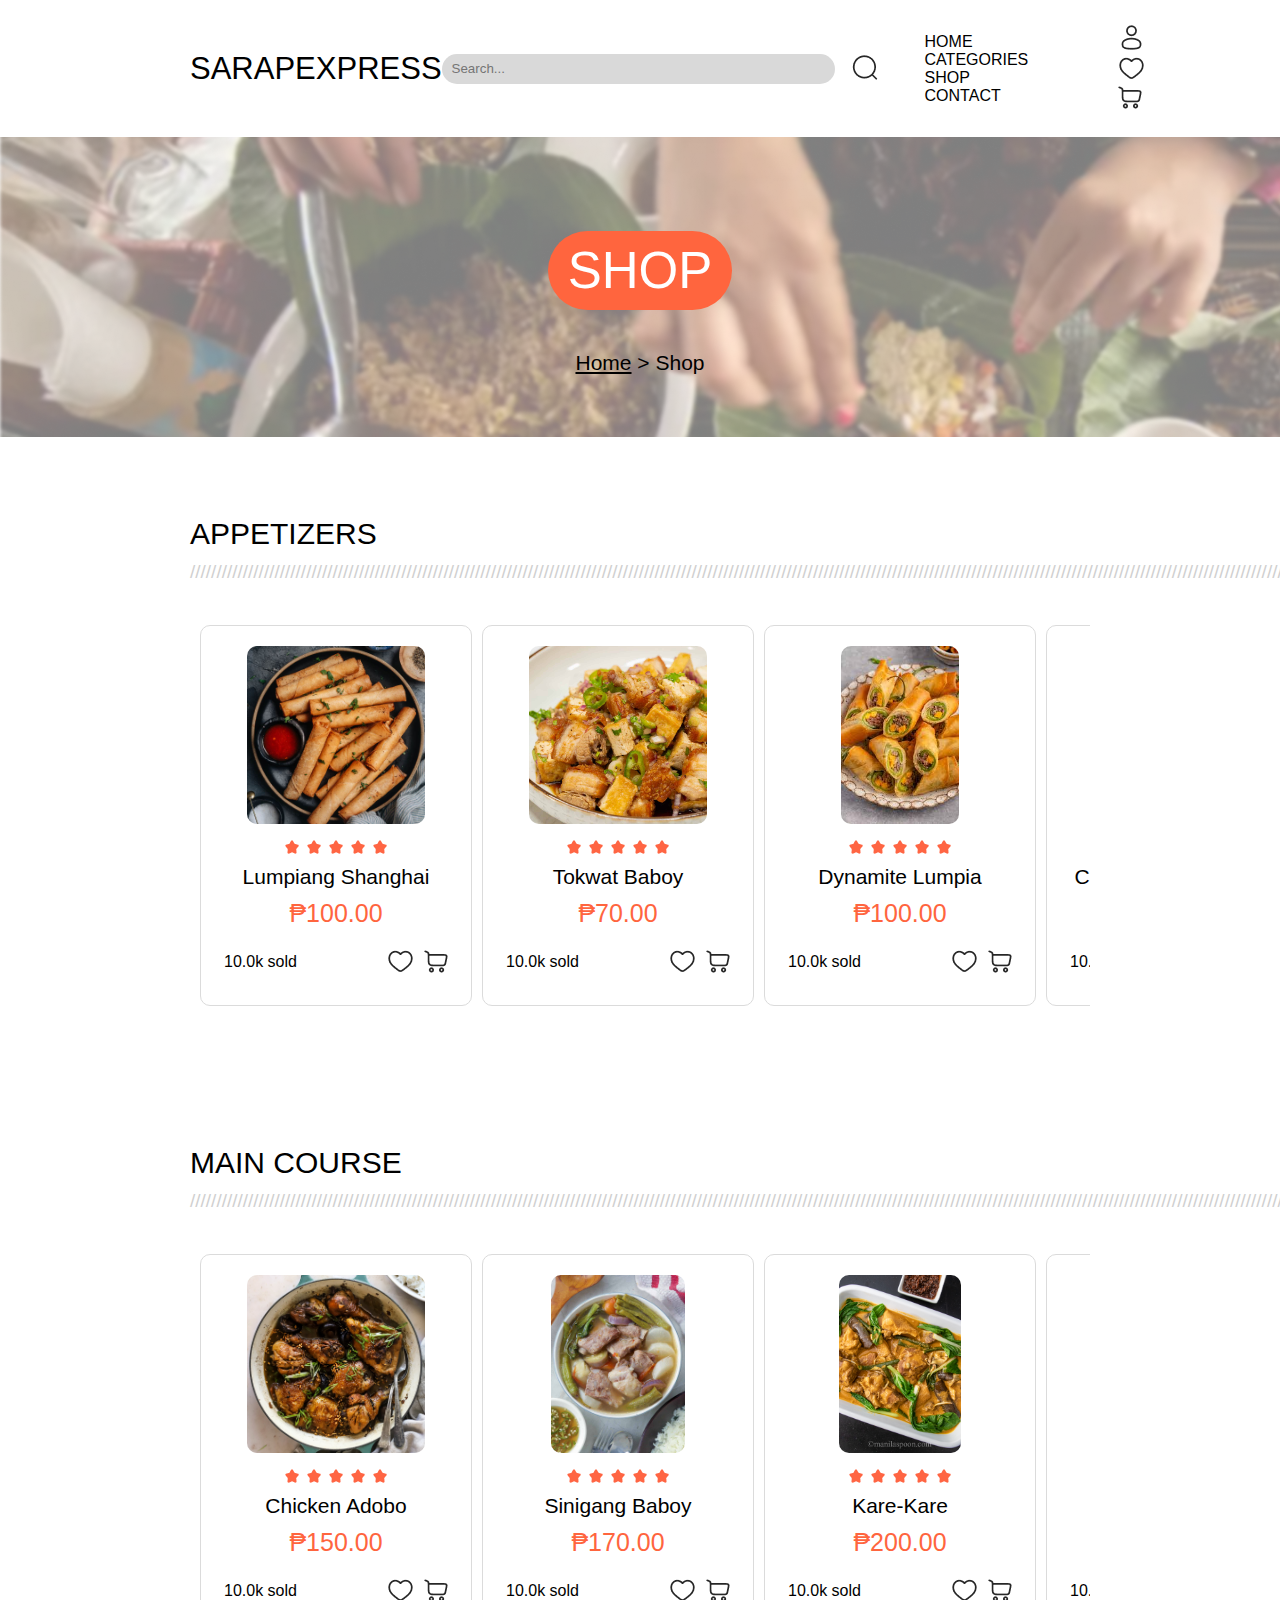
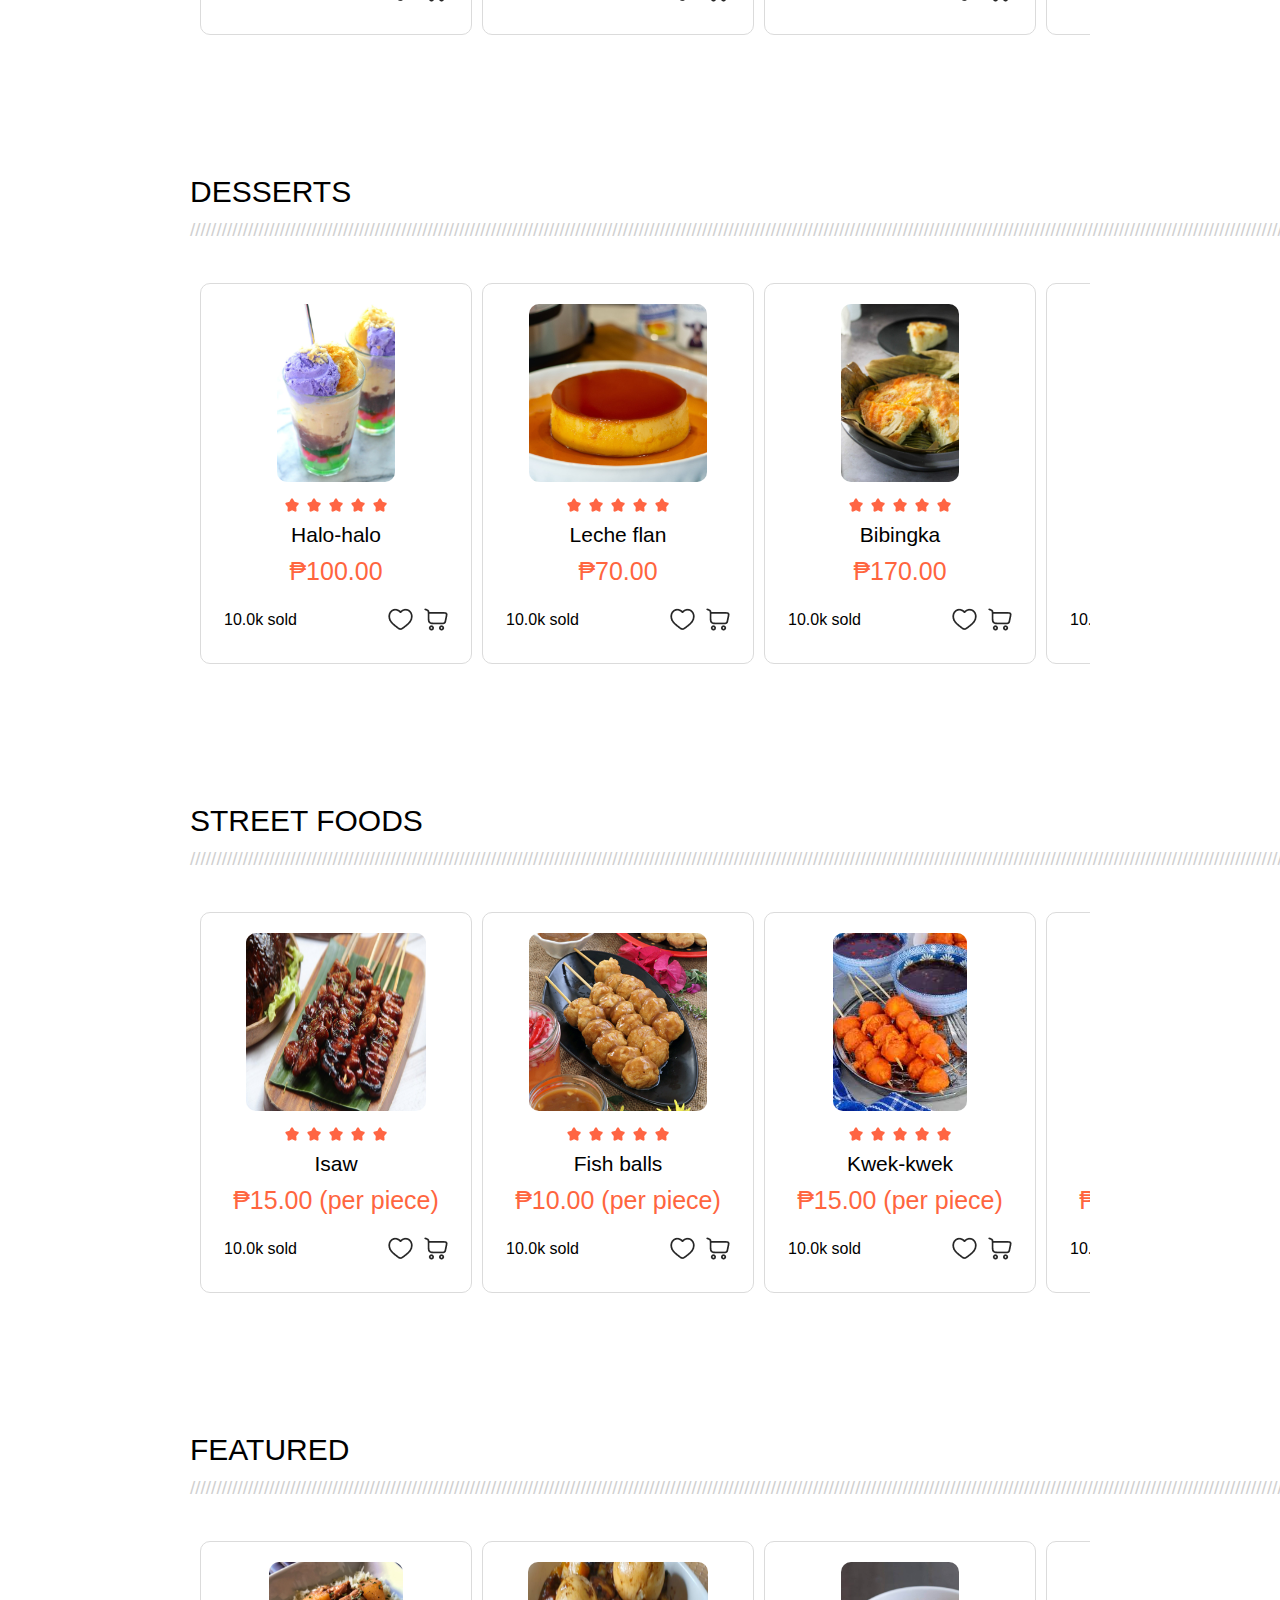
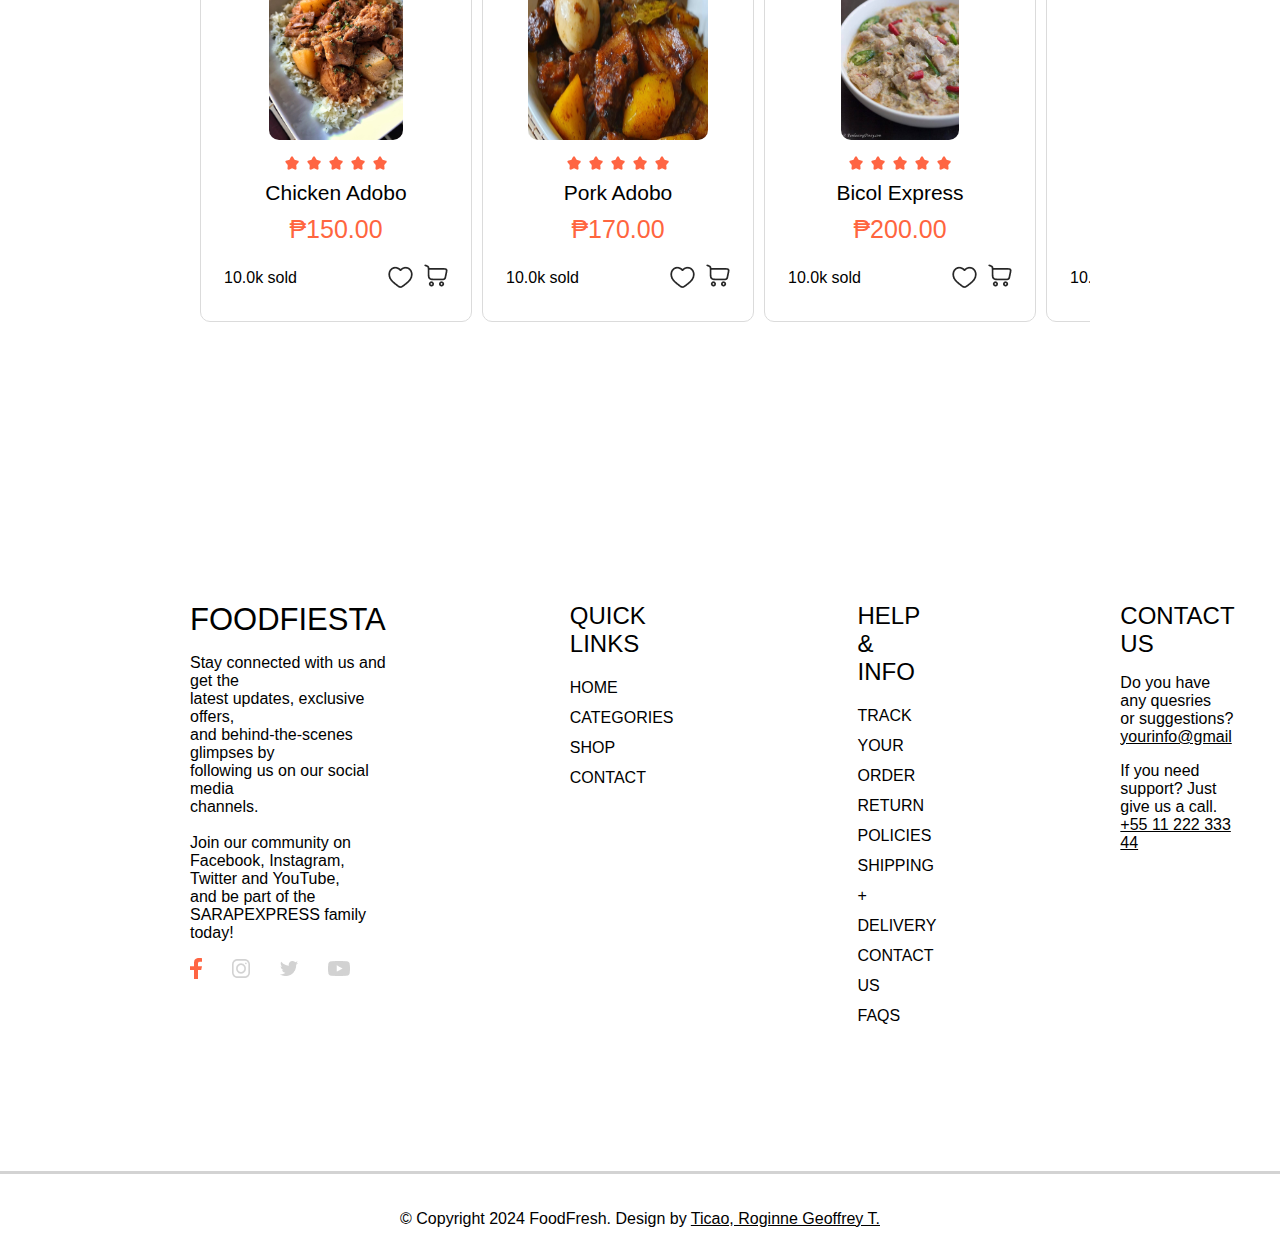
==== Shop.html @ 7c1c5e73 "Add files via upload" ====
<!DOCTYPE html>
<html lang="en">
<head>
    <meta charset="UTF-8">
    <meta name="viewport" content="width=device-width, initial-scale=1.0">
    <title>SarapExpress/Category - Ticao</title>

    <link rel="stylesheet" href="OtherPages.css">
</head>
<body>
    <nav class="navbar">
		<div class="navdiv">
			<div class="logo"><a href="index.html"><b>SARAP</b>EXPRESS</a></div>
				<div class = "search-bar">
					<input type="text" placeholder="Search..." name="search" class="search-input">
					<button type="submit" class = "search-Button">
						<img src="ECommerce Assets\magnifier.png" alt="searchButton">
					</button>
				</div>
			<ul class="navLinks">
				<li><a href="index.html">HOME</a></li>
				<li><a href="index.html#Categories">CATEGORIES</a></li>
                <li><a href="Shop.html">SHOP</a></li>
				<li><a href="#Contact">CONTACT</a></li>
			</ul>

		<div class = "buttons">
			<ul>
				<a href="UserAccount.html">
					<img src="ECommerce Assets\userAccount.png" alt="userButton">
				</a>
				<a href="Heart.html">
					<img src="ECommerce Assets\heart.png" alt="heartButton">
				</a>
				<a href="Cart.html">
					<img src="ECommerce Assets\add to cart.png" alt="cartButton">
				</a>
			</ul>
		</div>
		</div>
	</nav>

	<div class="container">
		<div class="banner">
			<div class="text">
				<p class = "title">SHOP</p>
				<p class = "bannerLink"><a href="index.html">Home</a> > Shop</p>
			</div>
		</div>
	</div>

	<div class="bigContainer">
		<section class="padding" id = "appetizers">
			<p>APPETIZERS <span class="slashes">/////////////////////////////////////////////////////////////////////////////////////////////////////////////////////////////////////////////////////////////////////////////////////////////////////////////////////////////////////////////////////////////////////</span></p>
				<span class="slides horizontalScrolling">
					<div>
						<img src="ECommerce Assets/APPETIZER/lumpiang-shanghai.jpg"  class="images">
						<img src="ECommerce Assets\stars.png" class="stars">
						<p class = "names">Lumpiang Shanghai</p>
						<p class = "prices">₱100.00</p>
						<p class="soldWithCart">
							10.0k sold
							<img src="ECommerce Assets/heart.png" class="wishlist">
							<img src="ECommerce Assets\add to cart.png" alt="cart">
						</p>
					</div>
					<div>
						<img src="ECommerce Assets/APPETIZER/tokwat-baboy.jpg"  class="images">
						<img src="ECommerce Assets\stars.png" class="stars">
						<p class = "names">Tokwat Baboy</p>
						<p class = "prices">₱70.00</p>
						<p class="soldWithCart">
							10.0k sold
							<img src="ECommerce Assets/heart.png" class="wishlist">
							<img src="ECommerce Assets\add to cart.png" alt="cart">
						</p>
					</div>
					<div>
						<img src="ECommerce Assets/APPETIZER/dynamite-lumpia.jpeg"  class="images">
						<img src="ECommerce Assets\stars.png" class="stars">
						<p class = "names">Dynamite Lumpia</p>
						<p class = "prices">₱100.00</p>
						<p class="soldWithCart">
							10.0k sold
							<img src="ECommerce Assets/heart.png" class="wishlist">
							<img src="ECommerce Assets\add to cart.png" alt="cart">
						</p>
					</div>
					<div>
						<img src="ECommerce Assets/APPETIZER/chicken-inasal.jpg"  class="images">
						<img src="ECommerce Assets\stars.png" class="stars">
						<p class = "names">Chicken chicken-inasal</p>
						<p class = "prices">₱80.00</p>
						<p class="soldWithCart">
							10.0k sold
							<img src="ECommerce Assets/heart.png" class="wishlist">
							<img src="ECommerce Assets\add to cart.png" alt="cart">
						</p>
					</div>
					<div>
						<img src="ECommerce Assets/APPETIZER/ukoy.jpg"  class="images">
						<img src="ECommerce Assets\stars.png" class="stars">
						<p class = "names">Ukoy</p>
						<p class = "prices">₱50.00</p>
						<p class="soldWithCart">
							10.0k sold
							<img src="ECommerce Assets/heart.png" class="wishlist">
							<img src="ECommerce Assets\add to cart.png" alt="cart">
						</p>
					</div>
					<div>
						<img src="ECommerce Assets/APPETIZER/lumpiang-shanghai.jpg"  class="images">
						<img src="ECommerce Assets\stars.png" class="stars">
						<p class = "names">Lumpiang Shanghai</p>
						<p class = "prices">₱100.00</p>
						<p class="soldWithCart">
							10.0k sold
							<img src="ECommerce Assets/heart.png" class="wishlist">
							<img src="ECommerce Assets\add to cart.png" alt="cart">
						</p>
					</div>
					<div>
						<img src="ECommerce Assets/APPETIZER/tokwat-baboy.jpg"  class="images">
						<img src="ECommerce Assets\stars.png" class="stars">
						<p class = "names">Tokwat Baboy</p>
						<p class = "prices">₱70.00</p>
						<p class="soldWithCart">
							10.0k sold
							<img src="ECommerce Assets/heart.png" class="wishlist">
							<img src="ECommerce Assets\add to cart.png" alt="cart">
						</p>
					</div>
					<div>
						<img src="ECommerce Assets/APPETIZER/dynamite-lumpia.jpeg"  class="images">
						<img src="ECommerce Assets\stars.png" class="stars">
						<p class = "names">Dynamite Lumpia</p>
						<p class = "prices">₱100.00</p>
						<p class="soldWithCart">
							10.0k sold
							<img src="ECommerce Assets/heart.png" class="wishlist">
							<img src="ECommerce Assets\add to cart.png" alt="cart">
						</p>
					</div>
					<div>
						<img src="ECommerce Assets/APPETIZER/chicken-inasal.jpg"  class="images">
						<img src="ECommerce Assets\stars.png" class="stars">
						<p class = "names">Chicken chicken-inasal</p>
						<p class = "prices">₱80.00</p>
						<p class="soldWithCart">
							10.0k sold
							<img src="ECommerce Assets/heart.png" class="wishlist">
							<img src="ECommerce Assets\add to cart.png" alt="cart">
						</p>
					</div>
					<div>
						<img src="ECommerce Assets/APPETIZER/ukoy.jpg"  class="images">
						<img src="ECommerce Assets\stars.png" class="stars">
						<p class = "names">Ukoy</p>
						<p class = "prices">₱50.00</p>
						<p class="soldWithCart">
							10.0k sold
							<img src="ECommerce Assets/heart.png" class="wishlist">
							<img src="ECommerce Assets\add to cart.png" alt="cart">
						</p>
					</div>
				</span>
		</section>

		<section class="padding" id = "mainCourse">
			<p>MAIN COURSE <span class="slashes">///////////////////////////////////////////////////////////////////////////////////////////////////////////////////////////////////////////////////////////////////////////////////////////////////////////////////////////////////////////////////////////////////</span></p>
				<span class="slides horizontalScrolling">
					<div>
						<img src="ECommerce Assets/MAIN COURSE/chicken-adobo.jpeg"  class="images">
						<img src="ECommerce Assets\stars.png" class="stars">
						<p class = "names">Chicken Adobo</p>
						<p class = "prices">₱150.00</p>
						<p class="soldWithCart">
							10.0k sold
							<img src="ECommerce Assets/heart.png" class="wishlist">
							<img src="ECommerce Assets\add to cart.png" alt="cart">
						</p>
					</div>
					<div>
						<img src="ECommerce Assets/MAIN COURSE/sinigang-baboy.jpg"  class="images">
						<img src="ECommerce Assets\stars.png" class="stars">
						<p class = "names">Sinigang Baboy</p>
						<p class = "prices">₱170.00</p>
						<p class="soldWithCart">
							10.0k sold
							<img src="ECommerce Assets/heart.png" class="wishlist">
							<img src="ECommerce Assets\add to cart.png" alt="cart">
						</p>
					</div>
					<div>
						<img src="ECommerce Assets/MAIN COURSE/kare-kare.jpg"  class="images">
						<img src="ECommerce Assets\stars.png" class="stars">
						<p class = "names">Kare-Kare</p>
						<p class = "prices">₱200.00</p>
						<p class="soldWithCart">
							10.0k sold
							<img src="ECommerce Assets/heart.png" class="wishlist">
							<img src="ECommerce Assets\add to cart.png" alt="cart">
						</p>
					</div>
					<div>
						<img src="ECommerce Assets/MAIN COURSE/lechon.jpg"  class="images">
						<img src="ECommerce Assets\stars.png" class="stars">
						<p class = "names">Lechon</p>
						<p class = "prices">₱200.00</p>
						<p class="soldWithCart">
							10.0k sold
							<img src="ECommerce Assets/heart.png" class="wishlist">
							<img src="ECommerce Assets\add to cart.png" alt="cart">
						</p>
					</div>
					<div>
						<img src="ECommerce Assets/MAIN COURSE/pancit-canton.jpg"  class="images">
						<img src="ECommerce Assets\stars.png" class="stars">
						<p class = "names">Pancit Canton</p>
						<p class = "prices">₱120.00</p>
						<p class="soldWithCart">
							10.0k sold
							<img src="ECommerce Assets/heart.png" class="wishlist">
							<img src="ECommerce Assets\add to cart.png" alt="cart">
						</p>
					</div>
					<div>
						<img src="ECommerce Assets/MAIN COURSE/chicken-adobo.jpeg"  class="images">
						<img src="ECommerce Assets\stars.png" class="stars">
						<p class = "names">Chicken Adobo</p>
						<p class = "prices">₱150.00</p>
						<p class="soldWithCart">
							10.0k sold
							<img src="ECommerce Assets/heart.png" class="wishlist">
							<img src="ECommerce Assets\add to cart.png" alt="cart">
						</p>
					</div>
					<div>
						<img src="ECommerce Assets/MAIN COURSE/sinigang-baboy.jpg"  class="images">
						<img src="ECommerce Assets\stars.png" class="stars">
						<p class = "names">Sinigang Baboy</p>
						<p class = "prices">₱170.00</p>
						<p class="soldWithCart">
							10.0k sold
							<img src="ECommerce Assets/heart.png" class="wishlist">
							<img src="ECommerce Assets\add to cart.png" alt="cart">
						</p>
					</div>
					<div>
						<img src="ECommerce Assets/MAIN COURSE/kare-kare.jpg"  class="images">
						<img src="ECommerce Assets\stars.png" class="stars">
						<p class = "names">Kare-Kare</p>
						<p class = "prices">₱200.00</p>
						<p class="soldWithCart">
							10.0k sold
							<img src="ECommerce Assets/heart.png" class="wishlist">
							<img src="ECommerce Assets\add to cart.png" alt="cart">
						</p>
					</div>
					<div>
						<img src="ECommerce Assets/MAIN COURSE/lechon.jpg"  class="images">
						<img src="ECommerce Assets\stars.png" class="stars">
						<p class = "names">Lechon</p>
						<p class = "prices">₱200.00</p>
						<p class="soldWithCart">
							10.0k sold
							<img src="ECommerce Assets/heart.png" class="wishlist">
							<img src="ECommerce Assets\add to cart.png" alt="cart">
						</p>
					</div>
					<div>
						<img src="ECommerce Assets/MAIN COURSE/pancit-canton.jpg"  class="images">
						<img src="ECommerce Assets\stars.png" class="stars">
						<p class = "names">Pancit Canton</p>
						<p class = "prices">₱120.00</p>
						<p class="soldWithCart">
							10.0k sold
							<img src="ECommerce Assets/heart.png" class="wishlist">
							<img src="ECommerce Assets\add to cart.png" alt="cart">
						</p>
					</div>
				</span>
		</section>
		<section class="padding" id = "desserts">
			<p>DESSERTS <span class="slashes">/////////////////////////////////////////////////////////////////////////////////////////////////////////////////////////////////////////////////////////////////////////////////////////////////////////////////////////////////////////////////////////////////////////////////</span></p>
				<span class="slides horizontalScrolling">
					<div>
						<img src="ECommerce Assets/DESSERTS/halo-halo.jpg"  class="images">
						<img src="ECommerce Assets\stars.png" class="stars">
						<p class = "names">Halo-halo</p>
						<p class = "prices">₱100.00</p>
						<p class="soldWithCart">
							10.0k sold
							<img src="ECommerce Assets/heart.png" class="wishlist">
							<img src="ECommerce Assets\add to cart.png" alt="cart">
						</p>
					</div>
					<div>
						<img src="ECommerce Assets/DESSERTS/leche-flan.jpg"  class="images">
						<img src="ECommerce Assets\stars.png" class="stars">
						<p class = "names">Leche flan</p>
						<p class = "prices">₱70.00</p>
						<p class="soldWithCart">
							10.0k sold
							<img src="ECommerce Assets/heart.png" class="wishlist">
							<img src="ECommerce Assets\add to cart.png" alt="cart">
						</p>
					</div>
					<div>
						<img src="ECommerce Assets/DESSERTS/bibingka.jpg"  class="images">
						<img src="ECommerce Assets\stars.png" class="stars">
						<p class = "names">Bibingka</p>
						<p class = "prices">₱170.00</p>
						<p class="soldWithCart">
							10.0k sold
							<img src="ECommerce Assets/heart.png" class="wishlist">
							<img src="ECommerce Assets\add to cart.png" alt="cart">
						</p>
					</div>
					<div>
						<img src="ECommerce Assets/DESSERTS/ube-halaya.jpg"  class="images">
						<img src="ECommerce Assets\stars.png" class="stars">
						<p class = "names">Ube Halaya</p>
						<p class = "prices">₱80.00</p>
						<p class="soldWithCart">
							10.0k sold
							<img src="ECommerce Assets/heart.png" class="wishlist">
							<img src="ECommerce Assets\add to cart.png" alt="cart">
						</p>
					</div>
					<div>
						<img src="ECommerce Assets/DESSERTS/turon.jpg"  class="images">
						<img src="ECommerce Assets\stars.png" class="stars">
						<p class = "names">Turon</p>
						<p class = "prices">₱25.00 (per piece)</p>
						<p class="soldWithCart">
							10.0k sold
							<img src="ECommerce Assets/heart.png" class="wishlist">
							<img src="ECommerce Assets\add to cart.png" alt="cart">
						</p>
					</div>
					<div>
						<img src="ECommerce Assets/DESSERTS/halo-halo.jpg"  class="images">
						<img src="ECommerce Assets\stars.png" class="stars">
						<p class = "names">Halo-halo</p>
						<p class = "prices">₱100.00</p>
						<p class="soldWithCart">
							10.0k sold
							<img src="ECommerce Assets/heart.png" class="wishlist">
							<img src="ECommerce Assets\add to cart.png" alt="cart">
						</p>
					</div>
					<div>
						<img src="ECommerce Assets/DESSERTS/leche-flan.jpg"  class="images">
						<img src="ECommerce Assets\stars.png" class="stars">
						<p class = "names">Leche flan</p>
						<p class = "prices">₱70.00</p>
						<p class="soldWithCart">
							10.0k sold
							<img src="ECommerce Assets/heart.png" class="wishlist">
							<img src="ECommerce Assets\add to cart.png" alt="cart">
						</p>
					</div>
					<div>
						<img src="ECommerce Assets/DESSERTS/bibingka.jpg"  class="images">
						<img src="ECommerce Assets\stars.png" class="stars">
						<p class = "names">Bibingka</p>
						<p class = "prices">₱170.00</p>
						<p class="soldWithCart">
							10.0k sold
							<img src="ECommerce Assets/heart.png" class="wishlist">
							<img src="ECommerce Assets\add to cart.png" alt="cart">
						</p>
					</div>
					<div>
						<img src="ECommerce Assets/DESSERTS/ube-halaya.jpg"  class="images">
						<img src="ECommerce Assets\stars.png" class="stars">
						<p class = "names">Ube Halaya</p>
						<p class = "prices">₱80.00</p>
						<p class="soldWithCart">
							10.0k sold
							<img src="ECommerce Assets/heart.png" class="wishlist">
							<img src="ECommerce Assets\add to cart.png" alt="cart">
						</p>
					</div>
					<div>
						<img src="ECommerce Assets/DESSERTS/turon.jpg"  class="images">
						<img src="ECommerce Assets\stars.png" class="stars">
						<p class = "names">Turon</p>
						<p class = "prices">₱25.00 (per piece)</p>
						<p class="soldWithCart">
							10.0k sold
							<img src="ECommerce Assets/heart.png" class="wishlist">
							<img src="ECommerce Assets\add to cart.png" alt="cart">
						</p>
					</div>
				</span>
		</section>
		<section class="padding" id = "streetFoods">
			<p>STREET FOODS <span class="slashes">//////////////////////////////////////////////////////////////////////////////////////////////////////////////////////////////////////////////////////////////////////////////////////////////////////////////////////////////////////////////////////////////////</span></p>
				<span class="slides horizontalScrolling">
					<div>
						<img src="ECommerce Assets/STREET FOODS/isaw.jpg"  class="images">
						<img src="ECommerce Assets\stars.png" class="stars">
						<p class = "names">Isaw</p>
						<p class = "prices">₱15.00 (per piece)</p>
						<p class="soldWithCart">
							10.0k sold
							<img src="ECommerce Assets/heart.png" class="wishlist">
							<img src="ECommerce Assets\add to cart.png" alt="cart">
						</p>
					</div>
					<div>
						<img src="ECommerce Assets/STREET FOODS/fishball.jpg"  class="images">
						<img src="ECommerce Assets\stars.png" class="stars">
						<p class = "names">Fish balls</p>
						<p class = "prices">₱10.00 (per piece)</p>
						<p class="soldWithCart">
							10.0k sold
							<img src="ECommerce Assets/heart.png" class="wishlist">
							<img src="ECommerce Assets\add to cart.png" alt="cart">
						</p>
					</div>
					<div>
						<img src="ECommerce Assets/STREET FOODS/kwek-kwek.jpeg"  class="images">
						<img src="ECommerce Assets\stars.png" class="stars">
						<p class = "names">Kwek-kwek</p>
						<p class = "prices">₱15.00 (per piece)</p>
						<p class="soldWithCart">
							10.0k sold
							<img src="ECommerce Assets/heart.png" class="wishlist">
							<img src="ECommerce Assets\add to cart.png" alt="cart">
						</p>
					</div>
					<div>
						<img src="ECommerce Assets/STREET FOODS/bananacue.jpg"  class="images">
						<img src="ECommerce Assets\stars.png" class="stars">
						<p class = "names">Banana cue</p>
						<p class = "prices">₱15.00 (per piece)</p>
						<p class="soldWithCart">
							10.0k sold
							<img src="ECommerce Assets/heart.png" class="wishlist">
							<img src="ECommerce Assets\add to cart.png" alt="cart">
						</p>
					</div>
					<div>
						<img src="ECommerce Assets/STREET FOODS/taho.jpeg"  class="images">
						<img src="ECommerce Assets\stars.png" class="stars">
						<p class = "names">Taho</p>
						<p class = "prices">₱30.00</p>
						<p class="soldWithCart">
							10.0k sold
							<img src="ECommerce Assets/heart.png" class="wishlist">
							<img src="ECommerce Assets\add to cart.png" alt="cart">
						</p>
					</div>
					<div>
						<img src="ECommerce Assets/STREET FOODS/isaw.jpg"  class="images">
						<img src="ECommerce Assets\stars.png" class="stars">
						<p class = "names">Isaw</p>
						<p class = "prices">₱15.00 (per piece)</p>
						<p class="soldWithCart">
							10.0k sold
							<img src="ECommerce Assets/heart.png" class="wishlist">
							<img src="ECommerce Assets\add to cart.png" alt="cart">
						</p>
					</div>
					<div>
						<img src="ECommerce Assets/STREET FOODS/fishball.jpg"  class="images">
						<img src="ECommerce Assets\stars.png" class="stars">
						<p class = "names">Fish balls</p>
						<p class = "prices">₱10.00 (per piece)</p>
						<p class="soldWithCart">
							10.0k sold
							<img src="ECommerce Assets/heart.png" class="wishlist">
							<img src="ECommerce Assets\add to cart.png" alt="cart">
						</p>
					</div>
					<div>
						<img src="ECommerce Assets/STREET FOODS/kwek-kwek.jpeg"  class="images">
						<img src="ECommerce Assets\stars.png" class="stars">
						<p class = "names">Kwek-kwek</p>
						<p class = "prices">₱15.00 (per piece)</p>
						<p class="soldWithCart">
							10.0k sold
							<img src="ECommerce Assets/heart.png" class="wishlist">
							<img src="ECommerce Assets\add to cart.png" alt="cart">
						</p>
					</div>
					<div>
						<img src="ECommerce Assets/STREET FOODS/bananacue.jpg"  class="images">
						<img src="ECommerce Assets\stars.png" class="stars">
						<p class = "names">Banana cue</p>
						<p class = "prices">₱15.00 (per piece)</p>
						<p class="soldWithCart">
							10.0k sold
							<img src="ECommerce Assets/heart.png" class="wishlist">
							<img src="ECommerce Assets\add to cart.png" alt="cart">
						</p>
					</div>
					<div>
						<img src="ECommerce Assets/STREET FOODS/taho.jpeg"  class="images">
						<img src="ECommerce Assets\stars.png" class="stars">
						<p class = "names">Taho</p>
						<p class = "prices">₱30.00</p>
						<p class="soldWithCart">
							10.0k sold
							<img src="ECommerce Assets/heart.png" class="wishlist">
							<img src="ECommerce Assets\add to cart.png" alt="cart">
						</p>
					</div>
				</span>
		</section>
		<section class="padding">
			<p>FEATURED<span class="slashes">//////////////////////////////////////////////////////////////////////////////////////////////////////////////////////////////////////////////////////////////////////////////////////////////////////////////////////////////////////////////////////////////////////</span></p>
				<span class="slides horizontalScrolling">
					<div>
						<img src="ECommerce Assets\SPECIALTIES\chicken-adobo.jpeg" class="images">
						<img src="ECommerce Assets\stars.png" class="stars">
						<p class = "names">Chicken Adobo</p>
						<p class = "prices">₱150.00</p>
						<p class="soldWithCart">
							10.0k sold
							<img src="ECommerce Assets/heart.png" class="wishlist">
							<a href = "Cart.html"><img src="ECommerce Assets\add to cart.png"></a>
						</p>
					</div>
					<div>
						<img src="ECommerce Assets\SPECIALTIES\pork-adobo.jpg" class="images">
						<img src="ECommerce Assets\stars.png" class="stars">
						<p class = "names">Pork Adobo</p>
						<p class = "prices">₱170.00</p>
						<p class="soldWithCart">
							10.0k sold
							<img src="ECommerce Assets/heart.png" class="wishlist">
							<a href = "Cart.html"><img src="ECommerce Assets\add to cart.png"></a>
						</p>
					</div>
					<div>
						<img src="ECommerce Assets\SPECIALTIES\bicol-express.jpg" class="images">
						<img src="ECommerce Assets\stars.png" class="stars">
						<p class = "names">Bicol Express</p>
						<p class = "prices">₱200.00</p>
						<p class="soldWithCart">
							10.0k sold
							<img src="ECommerce Assets/heart.png" class="wishlist">
							<a href = "Cart.html"><img src="ECommerce Assets\add to cart.png"></a>
						</p>
					</div>
					<div>
						<img src="ECommerce Assets\SPECIALTIES\laing.jpg" class="images">
						<img src="ECommerce Assets\stars.png" class="stars">
						<p class = "names">Laing</p>
						<p class = "prices">₱180.00</p>
						<p class="soldWithCart">
							10.0k sold
							<img src="ECommerce Assets/heart.png" class="wishlist">
							<a href = "Cart.html"><img src="ECommerce Assets\add to cart.png"></a>
						</p>
					</div>
					<div>
						<img src="ECommerce Assets\SPECIALTIES\lechon-kawali.jpg" class="images">
						<img src="ECommerce Assets\stars.png" class="stars">
						<p class = "names">Lechon Kawali</p>
						<p class = "prices">₱230.00</p>
						<p class="soldWithCart">
							10.0k sold
							<img src="ECommerce Assets/heart.png" class="wishlist">
							<a href = "Cart.html"><img src="ECommerce Assets\add to cart.png"></a>
						</p>
					</div>
					<div>
						<img src="ECommerce Assets\SPECIALTIES\chicken-adobo.jpeg" class="images">
						<img src="ECommerce Assets\stars.png" class="stars">
						<p class = "names">Chicken Adobo</p>
						<p class = "prices">₱150.00</p>
						<p class="soldWithCart">
							10.0k sold
							<img src="ECommerce Assets/heart.png" class="wishlist">
							<a href = "Cart.html"><img src="ECommerce Assets\add to cart.png"></a>
						</p>
					</div>
					<div>
						<img src="ECommerce Assets\SPECIALTIES\pork-adobo.jpg" class="images">
						<img src="ECommerce Assets\stars.png" class="stars">
						<p class = "names">Pork Adobo</p>
						<p class = "prices">₱170.00</p>
						<p class="soldWithCart">
							10.0k sold
							<img src="ECommerce Assets/heart.png" class="wishlist">
							<a href = "Cart.html"><img src="ECommerce Assets\add to cart.png"></a>
						</p>
					</div>
					<div>
						<img src="ECommerce Assets\SPECIALTIES\bicol-express.jpg" class="images">
						<img src="ECommerce Assets\stars.png" class="stars">
						<p class = "names">Bicol Express</p>
						<p class = "prices">₱200.00</p>
						<p class="soldWithCart">
							10.0k sold
							<img src="ECommerce Assets/heart.png" class="wishlist">
							<a href = "Cart.html"><img src="ECommerce Assets\add to cart.png"></a>
						</p>
					</div>
					<div>
						<img src="ECommerce Assets\SPECIALTIES\laing.jpg" class="images">
						<img src="ECommerce Assets\stars.png" class="stars">
						<p class = "names">Laing</p>
						<p class = "prices">₱180.00</p>
						<p class="soldWithCart">
							10.0k sold
							<img src="ECommerce Assets/heart.png" class="wishlist">
							<a href = "Cart.html"><img src="ECommerce Assets\add to cart.png"></a>
						</p>
					</div>
					<div>
						<img src="ECommerce Assets\SPECIALTIES\lechon-kawali.jpg" class="images">
						<img src="ECommerce Assets\stars.png" class="stars">
						<p class = "names">Lechon Kawali</p>
						<p class = "prices">₱230.00</p>
						<p class="soldWithCart">
							10.0k sold
							<img src="ECommerce Assets/heart.png" class="wishlist">
							<a href = "Cart.html"><img src="ECommerce Assets\add to cart.png"></a>
						</p>
					</div>
				</span>
		</section>
	</div>

	<footer class = "foot">
		<div>
			<div class="logo"><a href="#"><b>FOOD</b>FIESTA</a></div>
			<p>Stay connected with us and get the<br>
				latest updates, exclusive offers,<br>
				and behind-the-scenes glimpses by<br>
				following us on our social media<br>
				channels.<br><br>
				Join our community on<br>
				Facebook, Instagram, Twitter and YouTube,<br>
				and be part of the SARAPEXPRESS family today!</p>
				<img src="ECommerce Assets\Newsletter & Socials.png" alt="socialMediaIcons">
		</div>
		<div class="quickLinks">
			<h2>QUICK LINKS</h2>
				<a href="index.html">HOME</a>
				<a href="index.html#Categories">CATEGORIES</a>
				<a href="Shop.html">SHOP</a>
				<a href="#Contact">CONTACT</a>
		</div>
		<div class="quickLinks">
			<h2>HELP & INFO</h2>
				<a href="#TrackYourOrder">TRACK YOUR ORDER</a>
				<a href="#ReturnPolicies">RETURN POLICIES</a>
				<a href="#Shipping+Delivery">SHIPPING + DELIVERY</a>
				<a href="#ContactUs">CONTACT US</a>
				<a href="#Faqs">FAQS</a>
		</div>

		<div class="contactSection">
			<h2>CONTACT US</h2>
				<p>Do you have any quesries<br>
					or suggestions?<br>
					<a href="#yourinfo@gmail.com"><u>yourinfo@gmail</u></a>
				</p>

				<p>If you need support? Just<br>
					give us a call.<br>
					<a href="#LandlineNumber"><u>+55 11 222 333 44</u></a>
				</p>
				
		</div>
	</footer>

	<div class = "copyright">
		<hr>
		<p>© Copyright 2024 FoodFresh. Design by <a href="#author">Ticao, Roginne Geoffrey T.</a></p>
	</div>
</div>

</body>
</html>
---- OtherPages.css ----
*{
    text-decoration: none;
    scroll-behavior: smooth;
}

body {
    background-color: white;
    margin: 0;
    padding: 0;
    font-family: Montserrat, sans-serif;
}

.navbar{
    padding-right: 15px;
    padding-left: 15px;
    padding: 8px 190px;
}

.navdiv{
    display: flex;
    align-items: center;
    justify-content: space-between;
}

.logo a{
    font-size: 31px;
    color: rgb(0, 0, 0);
    letter-spacing: 9%;
    font-weight:300;
    transition: 0.3s ease;
}

.logo a:hover {
    color:rgb(255, 101, 62);
}

.navLinks li{
    list-style: none;
    display: inline-block;
    padding-right: 50px;
}

.navLinks li a{
    color: rgb(0, 0, 0);
    font-size: 16px;
    transition: 0.3s ease;
    letter-spacing: 9%;
}

.navLinks li a:hover {
    padding: 5px;
    border-radius: 25px;
    background-color: rgb(255, 101, 62);
}

.search-bar {
    display: flex;
    justify-content: center;
    align-items: center;
    gap: 10px;
}

.search-input {
    letter-spacing: 6%;
    border-radius: 25px;
    padding: 10px;
    width: 373px;
    height: 10px;
    border: none;
    background-color: rgb(217, 217, 217);
    font-family: Montserrat, sans-serif;
}

.search-input:focus {
    outline: none;
}


.buttons img {
    margin-right: 20px;
    transition: 0.3s ease;
}

.buttons img:hover {
    filter: invert(1);
    background-color: rgb(0, 154, 193);
    padding: 2px;
    border-radius: 50px;
}

.search-Button {
    text-decoration: none;
    border: none;
    background: none;
    cursor: pointer;
    transition: 0.3s ease;
}

.search-Button:hover {
    color: rgb(208, 208, 208);
}

.container {
    display: flex;
    flex-direction: column;
}

.banner {
    font-weight:300;
    width: 100%;
    height: 300px;
    background-image: url('ECommerce Assets/first image.png');
    background-repeat: no-repeat;
    display: flex;
    justify-content: center;
    padding: 0 190px;
    box-sizing: border-box;
}

.text {
    font-size: 51px;
    letter-spacing: 6%;
    display: flex;
    justify-content: center;
    align-items: center;
    padding: 0px 60px;
    flex-direction: column;
    position: relative;
    flex: 1;
}

.bannerLink {
    font-size: 21px;
    font-weight: 400;
    a {
        text-decoration: underline;
        color: black;
        transition: 0.3s ease;
    }

    a:hover {
        background-color: rgb(255, 101, 62);
        text-decoration: none;
        color: white;
        padding: 5px;
        border-radius: 25px;
    }
}

.text p {
    margin-bottom: 20px;
}

.title {
    padding: 10px 20px;
    background-color: rgb(255, 101, 62);
    border-radius: 50px;
    color: white;
}

.bigContainer {
    font-weight:300;
    display: flex;
    flex-direction: column;
    padding: 50px 190px;
    letter-spacing: 6%;
    font-size: 30px;
}

.padding {
    padding-bottom: 100px;
}

.slashes {
    color: rgb(208, 208, 208);
    letter-spacing: 6%;
    font-size: 19px;
    display: inline-block;
    align-items: center;
    justify-content: center;
}

.slides {
    display: flex;
    gap: 10px;
    padding: 10px;
    box-sizing: border-box;
    justify-content: center;
    align-items: center;
    overflow-x: auto;
    white-space: nowrap;  /* Added this line */
}

.slides div {
    min-width: 250px;  /* Changed from width to min-width */
    background-color: white;
    border: 1px solid rgb(219, 219, 219);
    display: flex;
    justify-content: center;
    align-items: center;
    flex-direction: column;
    border-radius: 10px;
    padding: 20px 10px;
    transition: 0.3s ease;
}


.images {
    max-width: 180px;
    height: 178px;
    border-radius: 10px;
}


.names{
    display: flex;
    font-size: 21px;
    margin: 25px 0;
    color: black;
}

.stars {
    padding-top: 15px;
    width: 104px;
    height: 16px;
    transition: 0.3s ease;
}

.soldWithCart {
    display: flex;
    font-size: 16px;
    gap: 100px;
    align-items: center;
    margin: 0px;
}

.soldWithCart img {
    transition: 0.3s ease;
}

.soldWithCart {
    display: flex;
    font-size: 16px;
    gap: 10px;
    align-items: center;
}

.wishlist {
    margin-left: 80px;
}

.soldWithCart img {
    transition: 0.3s ease;
}

.slides div:hover {
    background-color: rgb(255, 101, 62);
    p {
        color: white;
    }
    .stars {
        filter: grayscale(1) brightness(1000%);
    }
    .soldWithCart img {
        filter: invert(1);
    }
}

.soldWithCart img:hover {
    background-color: rgb(122, 255, 255);
    border-radius: 50px;
    padding: 5px;
}

.horizontalScrolling {
    justify-content: flex-start;
    box-sizing: border-box;
}

.horizontalScrolling {
    justify-content: flex-start;
    box-sizing: border-box;

    .prices {
        margin-top: 0;
    }
    
    p {
        margin: 10px 0;
    }
}

.prices {
    display: flex;
    color: rgb(255, 101, 62);
    font-size: 25px;
    margin-top: 10px;
}

.foot {
    display: flex;
    flex-direction: row;
    padding: 0px 190px;
    margin: 120px 0;
    gap: 184px;
    justify-content: flex-start;
    
    a:hover {
        color: rgb(255, 101, 62);
    }
}

.quickLinks {
    text-decoration: none;
    list-style-type: none;
    h2 {
        margin-top: 0;
        margin-bottom: 15px;
        font-weight: 300;
    }
}

.quickLinks a {
    display: flex;
    color: black;
    line-height: 30px;
    transition: 0.3s ease;
}

.contactSection {
    color: black;

    h2 {
        margin-top: 0;
        margin-bottom: 15px;
        font-weight: 300;
        text-decoration: none;
    }

    a {
        text-decoration: underline;
        color: black;
    }
}

.copyright {
    display: flex;
    justify-content: center;
    align-items: center;
    flex-direction: column;
    

    hr {
        width: 100%;
        height: 3px;
        border: none;
        background-color: lightgray;
    }
    
    a {
        text-decoration: underline;
        color: black;
        transition: 0.3s ease;
    }

    a:hover {
        color: rgb(255, 101, 62);;
    }
}


/*THIS IS FOR THE Cart.html*/

#cartTable {
    display: flex;
    flex-direction: column;
    justify-content: center;
    align-items: center;

    hr {
        width: 110%;
        height: 3px;
        border: none;
        background-color: lightgray;
        margin: 20px 0;
    }
}

/* Header of the cart */
.headerOfCart {
    display: flex;
    flex-direction: row;
    justify-content: flex-start;
    align-items: center;
    width: 100%; /* Ensure the header takes up full width */
    gap: 200px;
    font-size: 25px;
}

.subtotal {
        font-size: 30px;
        color: rgb(255, 101, 62);
}

.headerOfCart p {
    text-align: left; /* Align text to the left */
    padding-left: 80px;
    margin: 0 10px;
}


#item{
    display: flex;
    flex-direction: row;
    justify-content: center;
    align-items: center;
    gap: 300px;
    
    .prices {
        margin: 0;
    }
    .names{
        margin: 0;
    }
}

#number {
    border: solid rgb(197, 197, 197) 2px;
    text-align: center;
    width: 100px;
    height: 50px;
    font-size: 30px;
    font-family: Montserrat, sans-serif;
    margin: 0;
}

#number:focus {
    outline: none;
}

.delete{
    transition: 0.3s ease;
}

.delete:hover {
    filter: invert(1);
    background-color: rgb(0, 255, 255);
    border-radius: 50%;
    padding: 5px;
    transform: scale(2);

}

/*CART TOTAL*/
h3 {
    font-weight: normal;
    margin-top: 0;
}

.cartPadding {
    padding-top: 0;
    hr {
        width: 100%;
        height: 3px;
        border: none;
        background-color: lightgray;
        margin: 20px 0;
    }
}

.titleCartTotal {
    font-size: 30px;
}

/* Ensure flexbox properties for proper alignment */
.totalPriceCalc {
    display: flex;
    justify-content: space-between;
    align-items: center;
    flex-direction: row;
    padding: 10px 0; /* Added padding for spacing */
    width: 100%; /* Ensure full width */
}

/* Consistent styling for price elements */
.totalPriceCalc p {
    flex: 1;
    text-align: left;
    margin: 0;
}

.totalPriceCalc .prices {
    flex: 1;
    text-align: right;
    margin: 0;
    padding-right: 10px; /* Consistent padding for alignment */
}

/* Adjustments for the .bigContainer */
.bigContainer.cartPadding {
    padding: 0 190px; /* Adjust padding as needed */
    p {
        font-size: 21px;
    }

    .prices {
        font-size: 21px;
    }
}

hr {
    width: 100%;
    height: 3px;
    border: none;
    background-color: lightgray;
    margin: 20px 0;
}

.finalOption {
    margin-top: 30px;
    display: flex;
    gap: 20px;
    justify-content: flex-start;
    align-items: center;
}

#option {
    display: block;
    background-color: rgb(255, 101, 62);
    padding: 18px 42px;
    border-radius: 200px;
    font-size: 21px;
    letter-spacing: 9%;
    text-decoration: none;
    color: white;
    transition: 0.3s ease;
}

#option:hover {
    padding: 25px 50px;
    font-size: 20px;
}

.billingInput {
    height: 80px;
    margin: 5px;
    padding: 0 20px;
    font-family: Montserrat, sans-serif;
    border: rgb(204, 204, 204) solid 3px;
    border-radius: 25px;
    width: 100%;
    font-size: 21px;
}

.billingInput:focus {
    outline: none;
}

.bigContainer h2 {
    font-size: 25px;
    font-weight: normal;
}

/* Add to your existing CSS */
.checkoutContainer {
    display: flex;
    flex-direction: row;
    gap: 100px; /* Adjust the gap as needed */
    width: 100%; /* Ensure the container takes up full width */
    margin-bottom: 50px;
}

.billingContainer {
    flex: 1; /* Allow both containers to take equal space */
}

.bigContainer {
    font-weight: 300;
    display: flex;
    flex-direction: column;
    padding: 50px 190px;
    letter-spacing: 6%;
    font-size: 30px;
}

.finalTotal {
    h3 {
        font-size: 30px;
    }

    p, .prices {
        font-size: 21px;
    }
}

.optionsContainer {
    display: flex;
    flex-direction: column;
    gap: 10px;
    margin: 30px 0;
}

.optionLabel {
    display: flex;
    align-items: center;
    font-size: 21px;
    padding: 5px 0;
}

.optionLabel input[type="radio"] {
    margin-right: 10px;
    transform: scale(1.5);
}

/* Optional: Add some hover effects */
.optionLabel:hover {
    background-color: rgb(255, 101, 62);
    color: white;
    padding: 5px;
    border-radius: 25px;
    transition: 0.3s ease;
}

.tabs li {
    list-style: none;
    font-size: 21px;
}

.subTabs {
    padding-bottom: 10px;
}

.tabsSection {
    background-color: darkgray;
    width: 300px;
    padding: 10px;
    margin-bottom: 700px;
    border-radius: 10px;
}

.highlighted {
    color: rgb(255, 101, 62);
}

.profileSection {
    display: flex;
    flex-direction: row;
    gap: 100px;
}

.profileSection .billingContainer {
    h2 {
        font-size: 21px;
    }
}

.dateOfBirth {
    display: flex;
    flex-direction: row;
    gap: 10px;
}
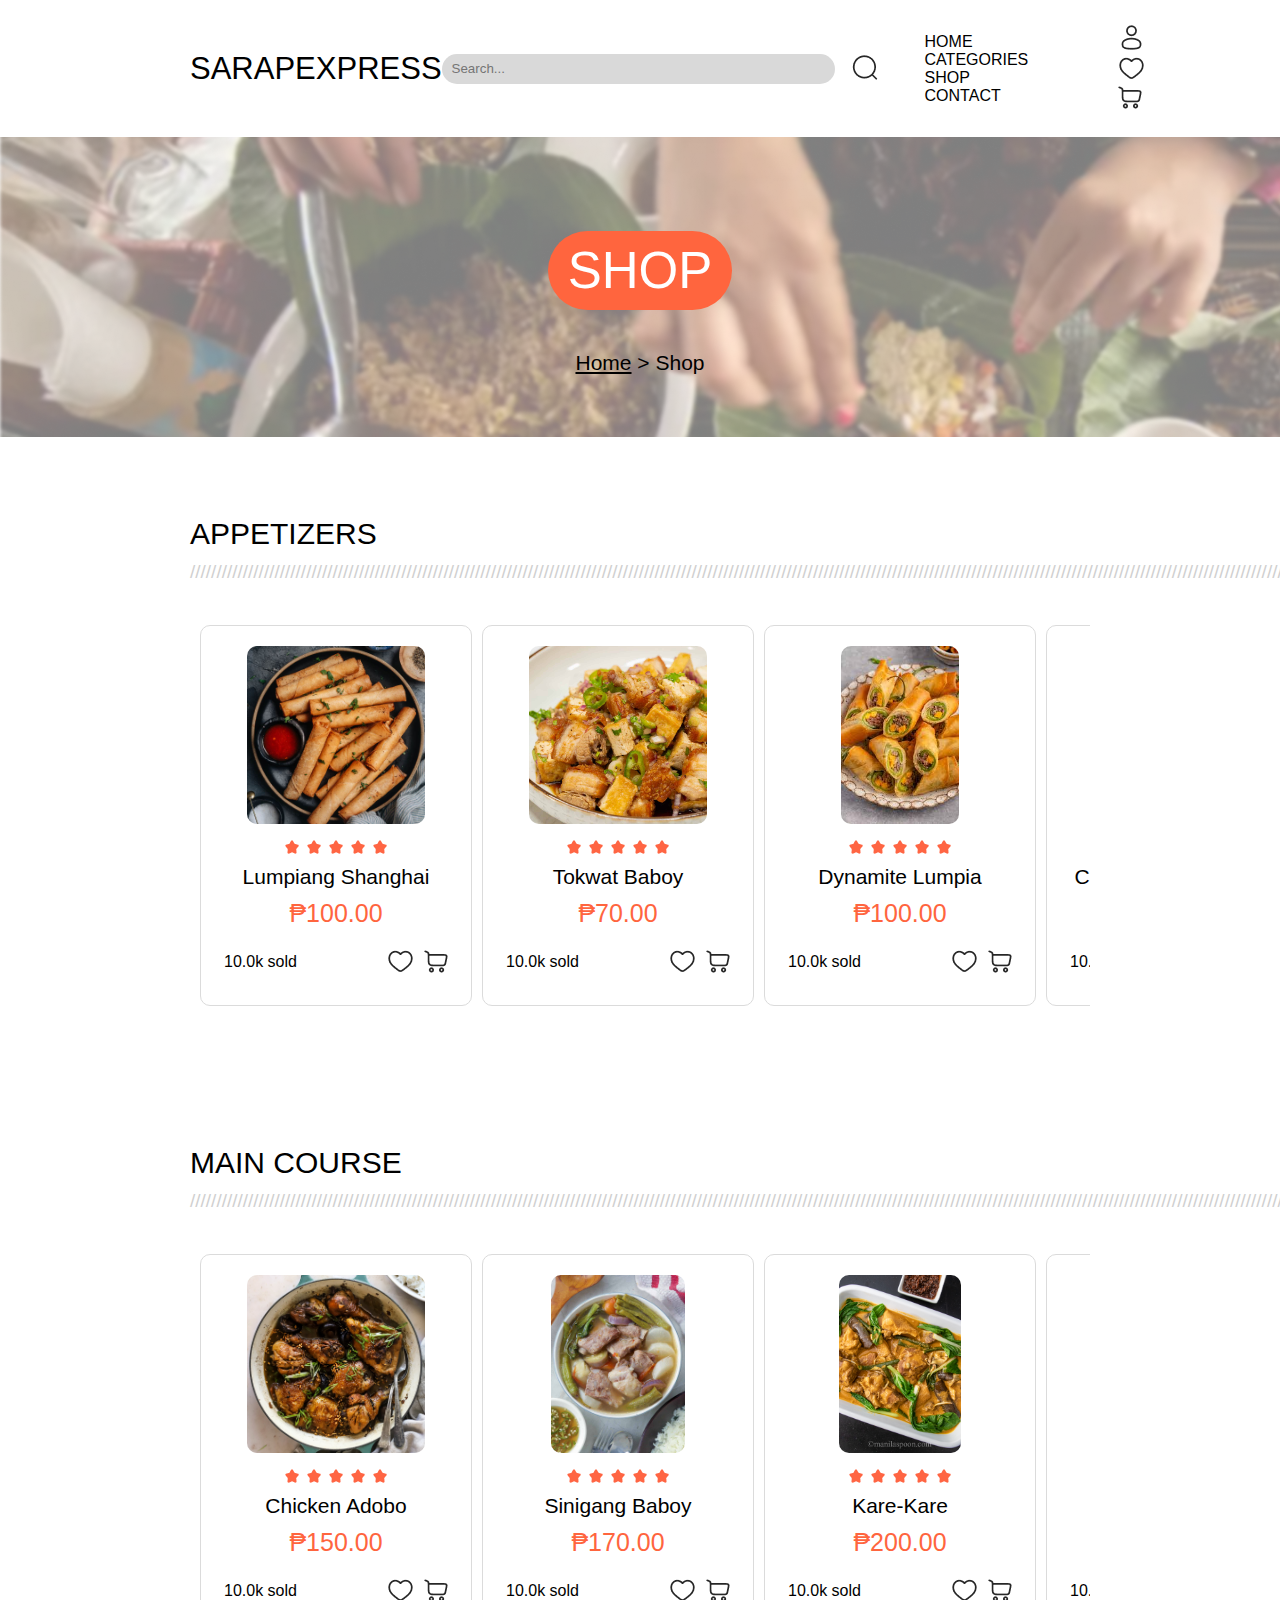
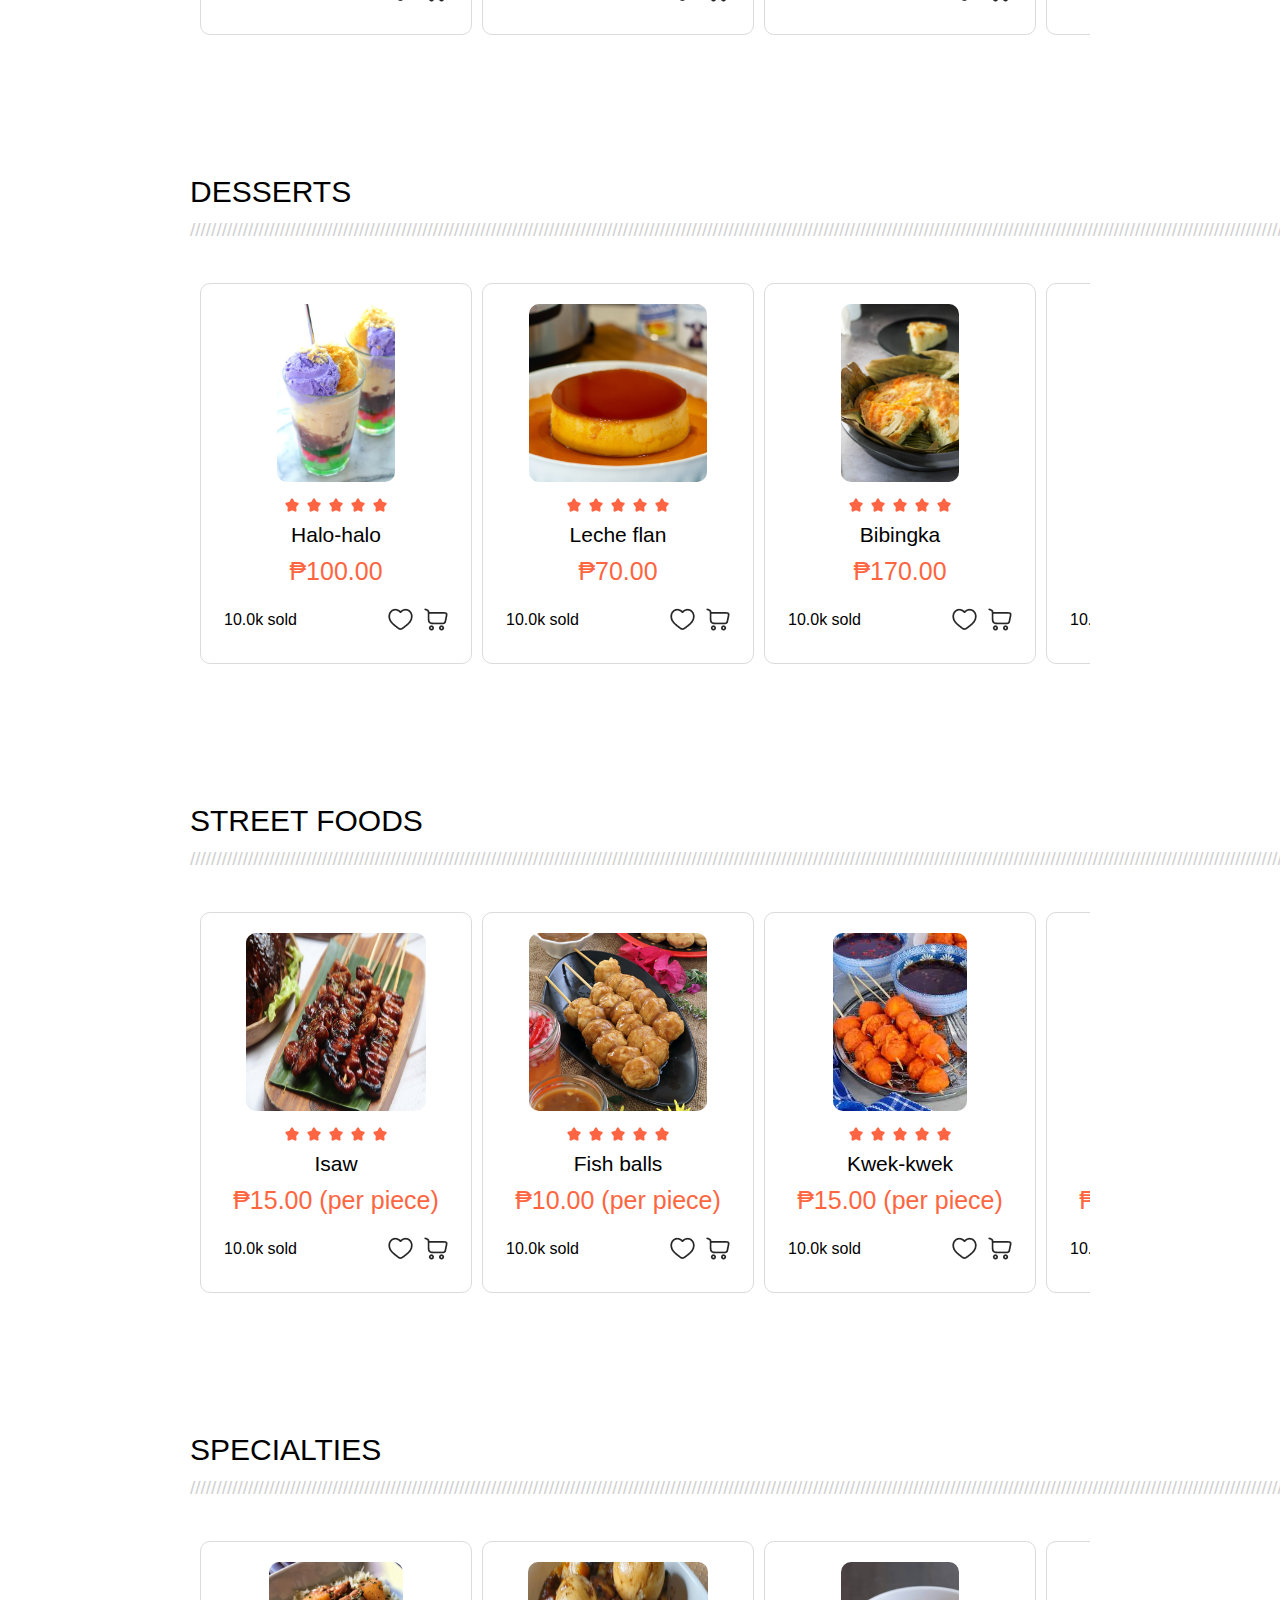
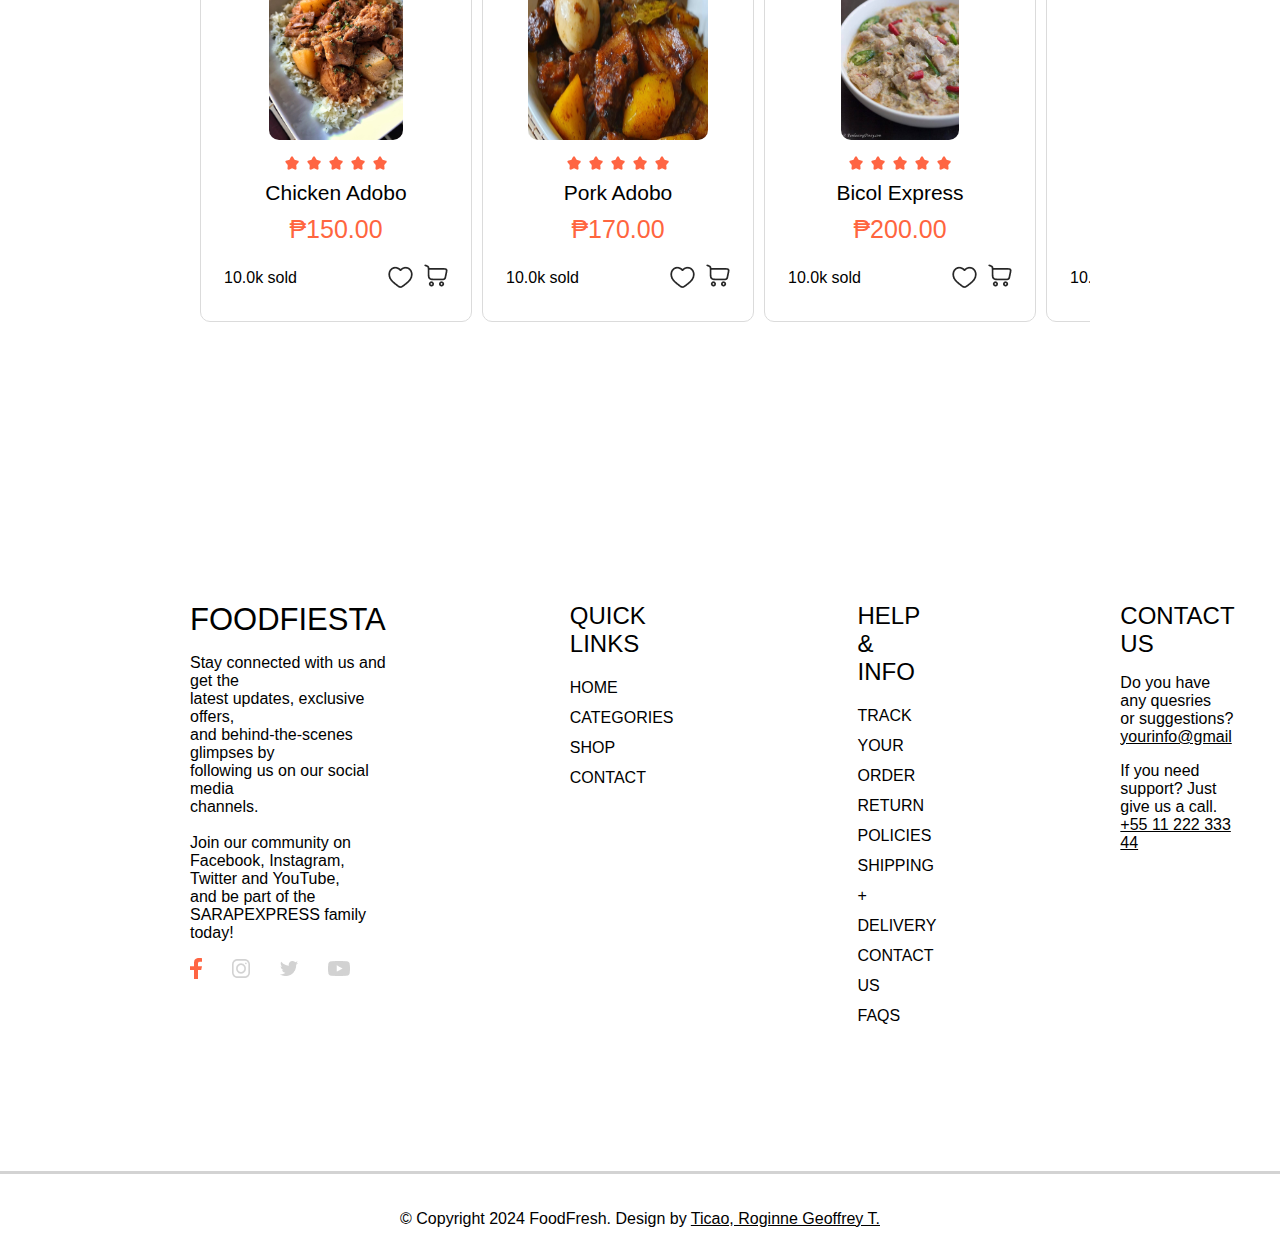
==== commit 6d33b9ea: "Update Shop.html" ====
--- a/Shop.html
+++ b/Shop.html
@@ -511,8 +511,8 @@
 					</div>
 				</span>
 		</section>
-		<section class="padding">
-			<p>FEATURED<span class="slashes">//////////////////////////////////////////////////////////////////////////////////////////////////////////////////////////////////////////////////////////////////////////////////////////////////////////////////////////////////////////////////////////////////////</span></p>
+		<section class="padding" id = "specialties">
+			<p>SPECIALTIES<span class="slashes">//////////////////////////////////////////////////////////////////////////////////////////////////////////////////////////////////////////////////////////////////////////////////////////////////////////////////////////////////////////////////////////////////////</span></p>
 				<span class="slides horizontalScrolling">
 					<div>
 						<img src="ECommerce Assets\SPECIALTIES\chicken-adobo.jpeg" class="images">
@@ -679,4 +679,4 @@
 </div>
 
 </body>
-</html>+</html>
